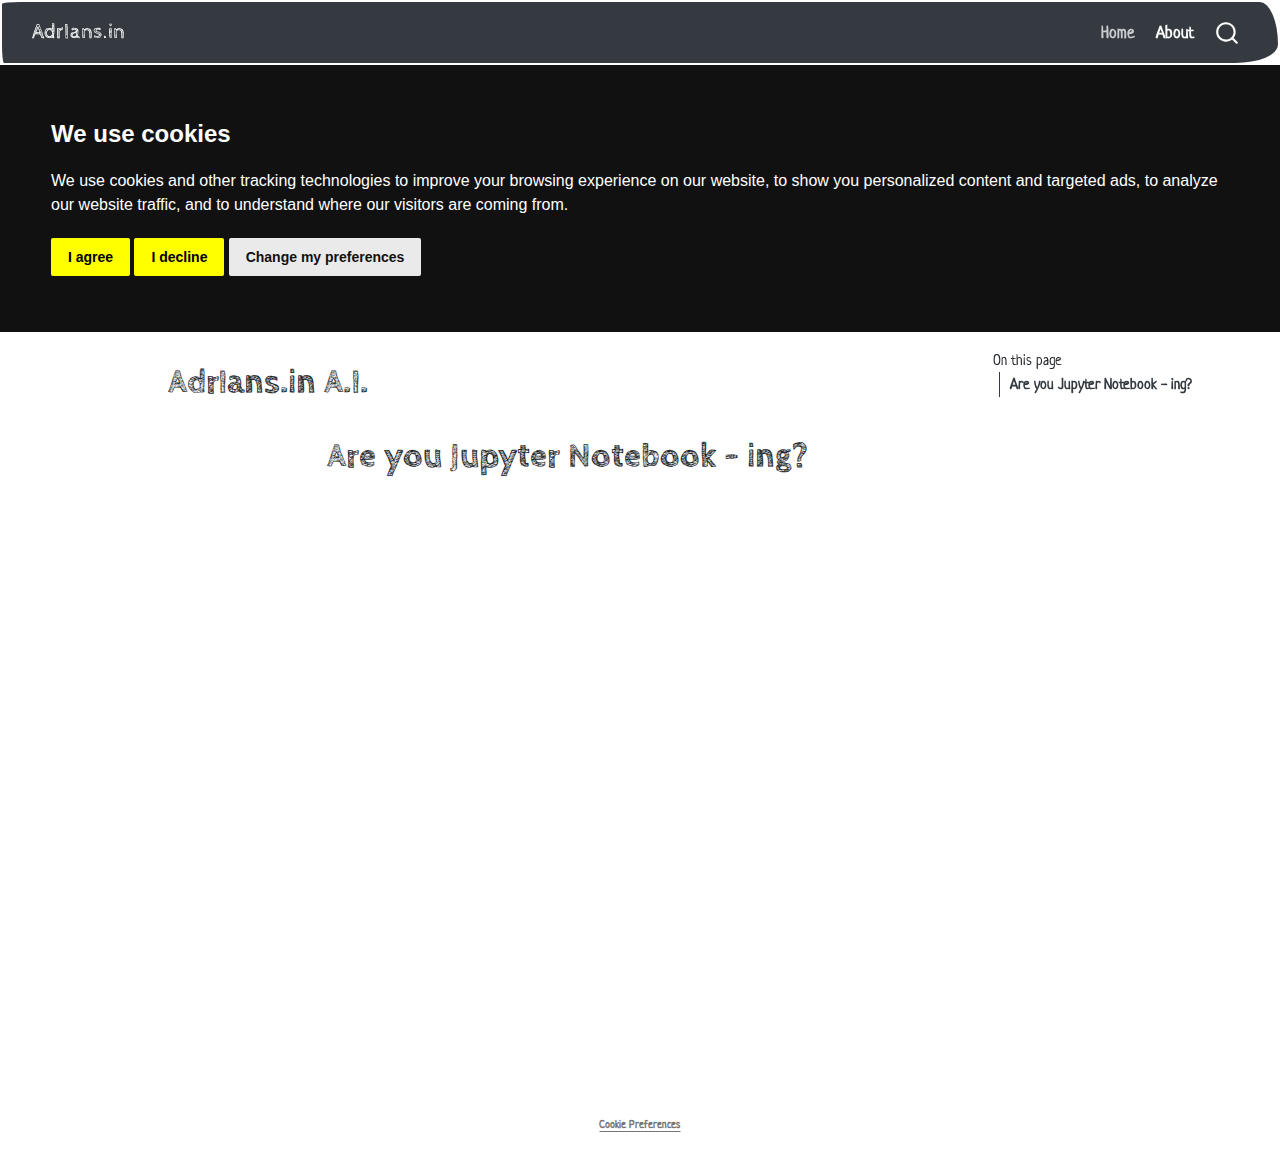
==== index.html @ 58e056fb "first commit" ====
<!DOCTYPE html>
<html xmlns="http://www.w3.org/1999/xhtml" lang="en" xml:lang="en"><head>

<meta charset="utf-8">
<meta name="generator" content="quarto-1.6.32">

<meta name="viewport" content="width=device-width, initial-scale=1.0, user-scalable=yes">


<title>AdrIans.in A.I. – AdrIans.in</title>
<style>
code{white-space: pre-wrap;}
span.smallcaps{font-variant: small-caps;}
div.columns{display: flex; gap: min(4vw, 1.5em);}
div.column{flex: auto; overflow-x: auto;}
div.hanging-indent{margin-left: 1.5em; text-indent: -1.5em;}
ul.task-list{list-style: none;}
ul.task-list li input[type="checkbox"] {
  width: 0.8em;
  margin: 0 0.8em 0.2em -1em; /* quarto-specific, see https://github.com/quarto-dev/quarto-cli/issues/4556 */ 
  vertical-align: middle;
}
</style>


<script src="site_libs/quarto-nav/quarto-nav.js"></script>
<script src="site_libs/quarto-nav/headroom.min.js"></script>
<script src="site_libs/clipboard/clipboard.min.js"></script>
<script src="site_libs/quarto-search/autocomplete.umd.js"></script>
<script src="site_libs/quarto-search/fuse.min.js"></script>
<script src="site_libs/quarto-search/quarto-search.js"></script>
<meta name="quarto:offset" content="./">
<script src="site_libs/cookie-consent/cookie-consent.js"></script>
<link href="site_libs/cookie-consent/cookie-consent.css" rel="stylesheet">
<script src="site_libs/quarto-html/quarto.js"></script>
<script src="site_libs/quarto-html/popper.min.js"></script>
<script src="site_libs/quarto-html/tippy.umd.min.js"></script>
<script src="site_libs/quarto-html/anchor.min.js"></script>
<link href="site_libs/quarto-html/tippy.css" rel="stylesheet">
<link href="site_libs/quarto-html/quarto-syntax-highlighting-2486e1f0a3ee9ee1fc393803a1361cdb.css" rel="stylesheet" id="quarto-text-highlighting-styles">
<script src="site_libs/bootstrap/bootstrap.min.js"></script>
<link href="site_libs/bootstrap/bootstrap-icons.css" rel="stylesheet">
<link href="site_libs/bootstrap/bootstrap-09427e299fde5a80f70e3cfba5108ecd.min.css" rel="stylesheet" append-hash="true" id="quarto-bootstrap" data-mode="light">
<script src="site_libs/quarto-contrib/roughnotation-0.5.1/rough-notation.iife.js"></script>
<script src="site_libs/quarto-contrib/roughnotation-init-1.0.0/rough.js"></script>
<script id="quarto-search-options" type="application/json">{
  "location": "navbar",
  "copy-button": false,
  "collapse-after": 3,
  "panel-placement": "end",
  "type": "overlay",
  "limit": 50,
  "keyboard-shortcut": [
    "f",
    "/",
    "s"
  ],
  "show-item-context": false,
  "language": {
    "search-no-results-text": "No results",
    "search-matching-documents-text": "matching documents",
    "search-copy-link-title": "Copy link to search",
    "search-hide-matches-text": "Hide additional matches",
    "search-more-match-text": "more match in this document",
    "search-more-matches-text": "more matches in this document",
    "search-clear-button-title": "Clear",
    "search-text-placeholder": "",
    "search-detached-cancel-button-title": "Cancel",
    "search-submit-button-title": "Submit",
    "search-label": "Search"
  }
}</script>

<script type="text/javascript" charset="UTF-8">
document.addEventListener('DOMContentLoaded', function () {
cookieconsent.run({
  "notice_banner_type":"headline",
  "consent_type":"express",
  "palette":"dark",
  "language":"en",
  "page_load_consent_levels":["strictly-necessary"],
  "notice_banner_reject_button_hide":false,
  "preferences_center_close_button_hide":false,
  "website_name":""
  ,
"language":"en"
  });
});
</script> 
  


<link rel="stylesheet" href="styles.css">
<meta property="og:title" content="AdrIans.in A.I. – AdrIans.in">
<meta property="og:site_name" content="AdrIans.in">
</head>

<body class="nav-fixed">

<div id="quarto-search-results"></div>
  <header id="quarto-header" class="headroom fixed-top">
    <nav class="navbar navbar-expand-lg " data-bs-theme="dark">
      <div class="navbar-container container-fluid">
      <div class="navbar-brand-container mx-auto">
    <a class="navbar-brand" href="./index.html">
    <span class="navbar-title">AdrIans.in</span>
    </a>
  </div>
            <div id="quarto-search" class="" title="Search"></div>
          <button class="navbar-toggler" type="button" data-bs-toggle="collapse" data-bs-target="#navbarCollapse" aria-controls="navbarCollapse" role="menu" aria-expanded="false" aria-label="Toggle navigation" onclick="if (window.quartoToggleHeadroom) { window.quartoToggleHeadroom(); }">
  <span class="navbar-toggler-icon"></span>
</button>
          <div class="collapse navbar-collapse" id="navbarCollapse">
            <ul class="navbar-nav navbar-nav-scroll ms-auto">
  <li class="nav-item">
    <a class="nav-link active" href="./index.html" aria-current="page"> 
<span class="menu-text">Home</span></a>
  </li>  
  <li class="nav-item">
    <a class="nav-link" href="./about.html"> 
<span class="menu-text">About</span></a>
  </li>  
</ul>
          </div> <!-- /navcollapse -->
            <div class="quarto-navbar-tools">
</div>
      </div> <!-- /container-fluid -->
    </nav>
</header>
<!-- content -->
<div id="quarto-content" class="quarto-container page-columns page-rows-contents page-layout-article page-navbar">
<!-- sidebar -->
<!-- margin-sidebar -->
    <div id="quarto-margin-sidebar" class="sidebar margin-sidebar">
        <nav id="TOC" role="doc-toc" class="toc-active">
    <h2 id="toc-title">On this page</h2>
   
  <ul>
  <li><a href="#are-you-jupyter-notebook---ing" id="toc-are-you-jupyter-notebook---ing" class="nav-link active" data-scroll-target="#are-you-jupyter-notebook---ing">Are you Jupyter Notebook - ing?</a></li>
  </ul>
</nav>
    </div>
<!-- main -->
<main class="content" id="quarto-document-content">

<header id="title-block-header" class="quarto-title-block default">
<div class="quarto-title">
<h1 class="title">AdrIans.in A.I.</h1>
</div>



<div class="quarto-title-meta">

    
  
    
  </div>
  


</header>


<section id="are-you-jupyter-notebook---ing" class="level1" style="text-align: center;">
<h1>Are you Jupyter Notebook - ing?</h1>
</section>



</main> <!-- /main -->
<script id="quarto-html-after-body" type="application/javascript">
window.document.addEventListener("DOMContentLoaded", function (event) {
  const toggleBodyColorMode = (bsSheetEl) => {
    const mode = bsSheetEl.getAttribute("data-mode");
    const bodyEl = window.document.querySelector("body");
    if (mode === "dark") {
      bodyEl.classList.add("quarto-dark");
      bodyEl.classList.remove("quarto-light");
    } else {
      bodyEl.classList.add("quarto-light");
      bodyEl.classList.remove("quarto-dark");
    }
  }
  const toggleBodyColorPrimary = () => {
    const bsSheetEl = window.document.querySelector("link#quarto-bootstrap");
    if (bsSheetEl) {
      toggleBodyColorMode(bsSheetEl);
    }
  }
  toggleBodyColorPrimary();  
  const icon = "";
  const anchorJS = new window.AnchorJS();
  anchorJS.options = {
    placement: 'right',
    icon: icon
  };
  anchorJS.add('.anchored');
  const isCodeAnnotation = (el) => {
    for (const clz of el.classList) {
      if (clz.startsWith('code-annotation-')) {                     
        return true;
      }
    }
    return false;
  }
  const onCopySuccess = function(e) {
    // button target
    const button = e.trigger;
    // don't keep focus
    button.blur();
    // flash "checked"
    button.classList.add('code-copy-button-checked');
    var currentTitle = button.getAttribute("title");
    button.setAttribute("title", "Copied!");
    let tooltip;
    if (window.bootstrap) {
      button.setAttribute("data-bs-toggle", "tooltip");
      button.setAttribute("data-bs-placement", "left");
      button.setAttribute("data-bs-title", "Copied!");
      tooltip = new bootstrap.Tooltip(button, 
        { trigger: "manual", 
          customClass: "code-copy-button-tooltip",
          offset: [0, -8]});
      tooltip.show();    
    }
    setTimeout(function() {
      if (tooltip) {
        tooltip.hide();
        button.removeAttribute("data-bs-title");
        button.removeAttribute("data-bs-toggle");
        button.removeAttribute("data-bs-placement");
      }
      button.setAttribute("title", currentTitle);
      button.classList.remove('code-copy-button-checked');
    }, 1000);
    // clear code selection
    e.clearSelection();
  }
  const getTextToCopy = function(trigger) {
      const codeEl = trigger.previousElementSibling.cloneNode(true);
      for (const childEl of codeEl.children) {
        if (isCodeAnnotation(childEl)) {
          childEl.remove();
        }
      }
      return codeEl.innerText;
  }
  const clipboard = new window.ClipboardJS('.code-copy-button:not([data-in-quarto-modal])', {
    text: getTextToCopy
  });
  clipboard.on('success', onCopySuccess);
  if (window.document.getElementById('quarto-embedded-source-code-modal')) {
    // For code content inside modals, clipBoardJS needs to be initialized with a container option
    // TODO: Check when it could be a function (https://github.com/zenorocha/clipboard.js/issues/860)
    const clipboardModal = new window.ClipboardJS('.code-copy-button[data-in-quarto-modal]', {
      text: getTextToCopy,
      container: window.document.getElementById('quarto-embedded-source-code-modal')
    });
    clipboardModal.on('success', onCopySuccess);
  }
    var localhostRegex = new RegExp(/^(?:http|https):\/\/localhost\:?[0-9]*\//);
    var mailtoRegex = new RegExp(/^mailto:/);
      var filterRegex = new RegExp('/' + window.location.host + '/');
    var isInternal = (href) => {
        return filterRegex.test(href) || localhostRegex.test(href) || mailtoRegex.test(href);
    }
    // Inspect non-navigation links and adorn them if external
 	var links = window.document.querySelectorAll('a[href]:not(.nav-link):not(.navbar-brand):not(.toc-action):not(.sidebar-link):not(.sidebar-item-toggle):not(.pagination-link):not(.no-external):not([aria-hidden]):not(.dropdown-item):not(.quarto-navigation-tool):not(.about-link)');
    for (var i=0; i<links.length; i++) {
      const link = links[i];
      if (!isInternal(link.href)) {
        // undo the damage that might have been done by quarto-nav.js in the case of
        // links that we want to consider external
        if (link.dataset.originalHref !== undefined) {
          link.href = link.dataset.originalHref;
        }
      }
    }
  function tippyHover(el, contentFn, onTriggerFn, onUntriggerFn) {
    const config = {
      allowHTML: true,
      maxWidth: 500,
      delay: 100,
      arrow: false,
      appendTo: function(el) {
          return el.parentElement;
      },
      interactive: true,
      interactiveBorder: 10,
      theme: 'quarto',
      placement: 'bottom-start',
    };
    if (contentFn) {
      config.content = contentFn;
    }
    if (onTriggerFn) {
      config.onTrigger = onTriggerFn;
    }
    if (onUntriggerFn) {
      config.onUntrigger = onUntriggerFn;
    }
    window.tippy(el, config); 
  }
  const noterefs = window.document.querySelectorAll('a[role="doc-noteref"]');
  for (var i=0; i<noterefs.length; i++) {
    const ref = noterefs[i];
    tippyHover(ref, function() {
      // use id or data attribute instead here
      let href = ref.getAttribute('data-footnote-href') || ref.getAttribute('href');
      try { href = new URL(href).hash; } catch {}
      const id = href.replace(/^#\/?/, "");
      const note = window.document.getElementById(id);
      if (note) {
        return note.innerHTML;
      } else {
        return "";
      }
    });
  }
  const xrefs = window.document.querySelectorAll('a.quarto-xref');
  const processXRef = (id, note) => {
    // Strip column container classes
    const stripColumnClz = (el) => {
      el.classList.remove("page-full", "page-columns");
      if (el.children) {
        for (const child of el.children) {
          stripColumnClz(child);
        }
      }
    }
    stripColumnClz(note)
    if (id === null || id.startsWith('sec-')) {
      // Special case sections, only their first couple elements
      const container = document.createElement("div");
      if (note.children && note.children.length > 2) {
        container.appendChild(note.children[0].cloneNode(true));
        for (let i = 1; i < note.children.length; i++) {
          const child = note.children[i];
          if (child.tagName === "P" && child.innerText === "") {
            continue;
          } else {
            container.appendChild(child.cloneNode(true));
            break;
          }
        }
        if (window.Quarto?.typesetMath) {
          window.Quarto.typesetMath(container);
        }
        return container.innerHTML
      } else {
        if (window.Quarto?.typesetMath) {
          window.Quarto.typesetMath(note);
        }
        return note.innerHTML;
      }
    } else {
      // Remove any anchor links if they are present
      const anchorLink = note.querySelector('a.anchorjs-link');
      if (anchorLink) {
        anchorLink.remove();
      }
      if (window.Quarto?.typesetMath) {
        window.Quarto.typesetMath(note);
      }
      // TODO in 1.5, we should make sure this works without a callout special case
      if (note.classList.contains("callout")) {
        return note.outerHTML;
      } else {
        return note.innerHTML;
      }
    }
  }
  for (var i=0; i<xrefs.length; i++) {
    const xref = xrefs[i];
    tippyHover(xref, undefined, function(instance) {
      instance.disable();
      let url = xref.getAttribute('href');
      let hash = undefined; 
      if (url.startsWith('#')) {
        hash = url;
      } else {
        try { hash = new URL(url).hash; } catch {}
      }
      if (hash) {
        const id = hash.replace(/^#\/?/, "");
        const note = window.document.getElementById(id);
        if (note !== null) {
          try {
            const html = processXRef(id, note.cloneNode(true));
            instance.setContent(html);
          } finally {
            instance.enable();
            instance.show();
          }
        } else {
          // See if we can fetch this
          fetch(url.split('#')[0])
          .then(res => res.text())
          .then(html => {
            const parser = new DOMParser();
            const htmlDoc = parser.parseFromString(html, "text/html");
            const note = htmlDoc.getElementById(id);
            if (note !== null) {
              const html = processXRef(id, note);
              instance.setContent(html);
            } 
          }).finally(() => {
            instance.enable();
            instance.show();
          });
        }
      } else {
        // See if we can fetch a full url (with no hash to target)
        // This is a special case and we should probably do some content thinning / targeting
        fetch(url)
        .then(res => res.text())
        .then(html => {
          const parser = new DOMParser();
          const htmlDoc = parser.parseFromString(html, "text/html");
          const note = htmlDoc.querySelector('main.content');
          if (note !== null) {
            // This should only happen for chapter cross references
            // (since there is no id in the URL)
            // remove the first header
            if (note.children.length > 0 && note.children[0].tagName === "HEADER") {
              note.children[0].remove();
            }
            const html = processXRef(null, note);
            instance.setContent(html);
          } 
        }).finally(() => {
          instance.enable();
          instance.show();
        });
      }
    }, function(instance) {
    });
  }
      let selectedAnnoteEl;
      const selectorForAnnotation = ( cell, annotation) => {
        let cellAttr = 'data-code-cell="' + cell + '"';
        let lineAttr = 'data-code-annotation="' +  annotation + '"';
        const selector = 'span[' + cellAttr + '][' + lineAttr + ']';
        return selector;
      }
      const selectCodeLines = (annoteEl) => {
        const doc = window.document;
        const targetCell = annoteEl.getAttribute("data-target-cell");
        const targetAnnotation = annoteEl.getAttribute("data-target-annotation");
        const annoteSpan = window.document.querySelector(selectorForAnnotation(targetCell, targetAnnotation));
        const lines = annoteSpan.getAttribute("data-code-lines").split(",");
        const lineIds = lines.map((line) => {
          return targetCell + "-" + line;
        })
        let top = null;
        let height = null;
        let parent = null;
        if (lineIds.length > 0) {
            //compute the position of the single el (top and bottom and make a div)
            const el = window.document.getElementById(lineIds[0]);
            top = el.offsetTop;
            height = el.offsetHeight;
            parent = el.parentElement.parentElement;
          if (lineIds.length > 1) {
            const lastEl = window.document.getElementById(lineIds[lineIds.length - 1]);
            const bottom = lastEl.offsetTop + lastEl.offsetHeight;
            height = bottom - top;
          }
          if (top !== null && height !== null && parent !== null) {
            // cook up a div (if necessary) and position it 
            let div = window.document.getElementById("code-annotation-line-highlight");
            if (div === null) {
              div = window.document.createElement("div");
              div.setAttribute("id", "code-annotation-line-highlight");
              div.style.position = 'absolute';
              parent.appendChild(div);
            }
            div.style.top = top - 2 + "px";
            div.style.height = height + 4 + "px";
            div.style.left = 0;
            let gutterDiv = window.document.getElementById("code-annotation-line-highlight-gutter");
            if (gutterDiv === null) {
              gutterDiv = window.document.createElement("div");
              gutterDiv.setAttribute("id", "code-annotation-line-highlight-gutter");
              gutterDiv.style.position = 'absolute';
              const codeCell = window.document.getElementById(targetCell);
              const gutter = codeCell.querySelector('.code-annotation-gutter');
              gutter.appendChild(gutterDiv);
            }
            gutterDiv.style.top = top - 2 + "px";
            gutterDiv.style.height = height + 4 + "px";
          }
          selectedAnnoteEl = annoteEl;
        }
      };
      const unselectCodeLines = () => {
        const elementsIds = ["code-annotation-line-highlight", "code-annotation-line-highlight-gutter"];
        elementsIds.forEach((elId) => {
          const div = window.document.getElementById(elId);
          if (div) {
            div.remove();
          }
        });
        selectedAnnoteEl = undefined;
      };
        // Handle positioning of the toggle
    window.addEventListener(
      "resize",
      throttle(() => {
        elRect = undefined;
        if (selectedAnnoteEl) {
          selectCodeLines(selectedAnnoteEl);
        }
      }, 10)
    );
    function throttle(fn, ms) {
    let throttle = false;
    let timer;
      return (...args) => {
        if(!throttle) { // first call gets through
            fn.apply(this, args);
            throttle = true;
        } else { // all the others get throttled
            if(timer) clearTimeout(timer); // cancel #2
            timer = setTimeout(() => {
              fn.apply(this, args);
              timer = throttle = false;
            }, ms);
        }
      };
    }
      // Attach click handler to the DT
      const annoteDls = window.document.querySelectorAll('dt[data-target-cell]');
      for (const annoteDlNode of annoteDls) {
        annoteDlNode.addEventListener('click', (event) => {
          const clickedEl = event.target;
          if (clickedEl !== selectedAnnoteEl) {
            unselectCodeLines();
            const activeEl = window.document.querySelector('dt[data-target-cell].code-annotation-active');
            if (activeEl) {
              activeEl.classList.remove('code-annotation-active');
            }
            selectCodeLines(clickedEl);
            clickedEl.classList.add('code-annotation-active');
          } else {
            // Unselect the line
            unselectCodeLines();
            clickedEl.classList.remove('code-annotation-active');
          }
        });
      }
  const findCites = (el) => {
    const parentEl = el.parentElement;
    if (parentEl) {
      const cites = parentEl.dataset.cites;
      if (cites) {
        return {
          el,
          cites: cites.split(' ')
        };
      } else {
        return findCites(el.parentElement)
      }
    } else {
      return undefined;
    }
  };
  var bibliorefs = window.document.querySelectorAll('a[role="doc-biblioref"]');
  for (var i=0; i<bibliorefs.length; i++) {
    const ref = bibliorefs[i];
    const citeInfo = findCites(ref);
    if (citeInfo) {
      tippyHover(citeInfo.el, function() {
        var popup = window.document.createElement('div');
        citeInfo.cites.forEach(function(cite) {
          var citeDiv = window.document.createElement('div');
          citeDiv.classList.add('hanging-indent');
          citeDiv.classList.add('csl-entry');
          var biblioDiv = window.document.getElementById('ref-' + cite);
          if (biblioDiv) {
            citeDiv.innerHTML = biblioDiv.innerHTML;
          }
          popup.appendChild(citeDiv);
        });
        return popup.innerHTML;
      });
    }
  }
});
</script>
</div> <!-- /content -->
<footer class="footer">
  <div class="nav-footer">
    <div class="nav-footer-left">
      &nbsp;
    </div>   
    <div class="nav-footer-center">

<div class="cookie-consent-footer"><a href="#" id="open_preferences_center">Cookie Preferences</a></div></div>
    <div class="nav-footer-right">
      &nbsp;
    </div>
  </div>
</footer>




</body></html>
---- site_libs/cookie-consent/cookie-consent.css ----
div.cookie-consent-footer {
  font-size: 0.8em;
  text-decoration: none;
}
---- site_libs/quarto-html/tippy.css ----
.tippy-box[data-animation=fade][data-state=hidden]{opacity:0}[data-tippy-root]{max-width:calc(100vw - 10px)}.tippy-box{position:relative;background-color:#333;color:#fff;border-radius:4px;font-size:14px;line-height:1.4;white-space:normal;outline:0;transition-property:transform,visibility,opacity}.tippy-box[data-placement^=top]>.tippy-arrow{bottom:0}.tippy-box[data-placement^=top]>.tippy-arrow:before{bottom:-7px;left:0;border-width:8px 8px 0;border-top-color:initial;transform-origin:center top}.tippy-box[data-placement^=bottom]>.tippy-arrow{top:0}.tippy-box[data-placement^=bottom]>.tippy-arrow:before{top:-7px;left:0;border-width:0 8px 8px;border-bottom-color:initial;transform-origin:center bottom}.tippy-box[data-placement^=left]>.tippy-arrow{right:0}.tippy-box[data-placement^=left]>.tippy-arrow:before{border-width:8px 0 8px 8px;border-left-color:initial;right:-7px;transform-origin:center left}.tippy-box[data-placement^=right]>.tippy-arrow{left:0}.tippy-box[data-placement^=right]>.tippy-arrow:before{left:-7px;border-width:8px 8px 8px 0;border-right-color:initial;transform-origin:center right}.tippy-box[data-inertia][data-state=visible]{transition-timing-function:cubic-bezier(.54,1.5,.38,1.11)}.tippy-arrow{width:16px;height:16px;color:#333}.tippy-arrow:before{content:"";position:absolute;border-color:transparent;border-style:solid}.tippy-content{position:relative;padding:5px 9px;z-index:1}
---- site_libs/quarto-html/quarto-syntax-highlighting-2486e1f0a3ee9ee1fc393803a1361cdb.css ----
/* quarto syntax highlight colors */
:root {
  --quarto-hl-ot-color: #003B4F;
  --quarto-hl-at-color: #657422;
  --quarto-hl-ss-color: #20794D;
  --quarto-hl-an-color: #5E5E5E;
  --quarto-hl-fu-color: #4758AB;
  --quarto-hl-st-color: #20794D;
  --quarto-hl-cf-color: #003B4F;
  --quarto-hl-op-color: #5E5E5E;
  --quarto-hl-er-color: #AD0000;
  --quarto-hl-bn-color: #AD0000;
  --quarto-hl-al-color: #AD0000;
  --quarto-hl-va-color: #111111;
  --quarto-hl-bu-color: inherit;
  --quarto-hl-ex-color: inherit;
  --quarto-hl-pp-color: #AD0000;
  --quarto-hl-in-color: #5E5E5E;
  --quarto-hl-vs-color: #20794D;
  --quarto-hl-wa-color: #5E5E5E;
  --quarto-hl-do-color: #5E5E5E;
  --quarto-hl-im-color: #00769E;
  --quarto-hl-ch-color: #20794D;
  --quarto-hl-dt-color: #AD0000;
  --quarto-hl-fl-color: #AD0000;
  --quarto-hl-co-color: #5E5E5E;
  --quarto-hl-cv-color: #5E5E5E;
  --quarto-hl-cn-color: #8f5902;
  --quarto-hl-sc-color: #5E5E5E;
  --quarto-hl-dv-color: #AD0000;
  --quarto-hl-kw-color: #003B4F;
}

/* other quarto variables */
:root {
  --quarto-font-monospace: SFMono-Regular, Menlo, Monaco, Consolas, "Liberation Mono", "Courier New", monospace;
}

pre > code.sourceCode > span {
  color: #003B4F;
}

code span {
  color: #003B4F;
}

code.sourceCode > span {
  color: #003B4F;
}

div.sourceCode,
div.sourceCode pre.sourceCode {
  color: #003B4F;
}

code span.ot {
  color: #003B4F;
  font-style: inherit;
}

code span.at {
  color: #657422;
  font-style: inherit;
}

code span.ss {
  color: #20794D;
  font-style: inherit;
}

code span.an {
  color: #5E5E5E;
  font-style: inherit;
}

code span.fu {
  color: #4758AB;
  font-style: inherit;
}

code span.st {
  color: #20794D;
  font-style: inherit;
}

code span.cf {
  color: #003B4F;
  font-weight: bold;
  font-style: inherit;
}

code span.op {
  color: #5E5E5E;
  font-style: inherit;
}

code span.er {
  color: #AD0000;
  font-style: inherit;
}

code span.bn {
  color: #AD0000;
  font-style: inherit;
}

code span.al {
  color: #AD0000;
  font-style: inherit;
}

code span.va {
  color: #111111;
  font-style: inherit;
}

code span.bu {
  font-style: inherit;
}

code span.ex {
  font-style: inherit;
}

code span.pp {
  color: #AD0000;
  font-style: inherit;
}

code span.in {
  color: #5E5E5E;
  font-style: inherit;
}

code span.vs {
  color: #20794D;
  font-style: inherit;
}

code span.wa {
  color: #5E5E5E;
  font-style: italic;
}

code span.do {
  color: #5E5E5E;
  font-style: italic;
}

code span.im {
  color: #00769E;
  font-style: inherit;
}

code span.ch {
  color: #20794D;
  font-style: inherit;
}

code span.dt {
  color: #AD0000;
  font-style: inherit;
}

code span.fl {
  color: #AD0000;
  font-style: inherit;
}

code span.co {
  color: #5E5E5E;
  font-style: inherit;
}

code span.cv {
  color: #5E5E5E;
  font-style: italic;
}

code span.cn {
  color: #8f5902;
  font-style: inherit;
}

code span.sc {
  color: #5E5E5E;
  font-style: inherit;
}

code span.dv {
  color: #AD0000;
  font-style: inherit;
}

code span.kw {
  color: #003B4F;
  font-weight: bold;
  font-style: inherit;
}

.prevent-inlining {
  content: "</";
}

/*# sourceMappingURL=b94514f873b6ebc3b38fab26346a7c13.css.map */
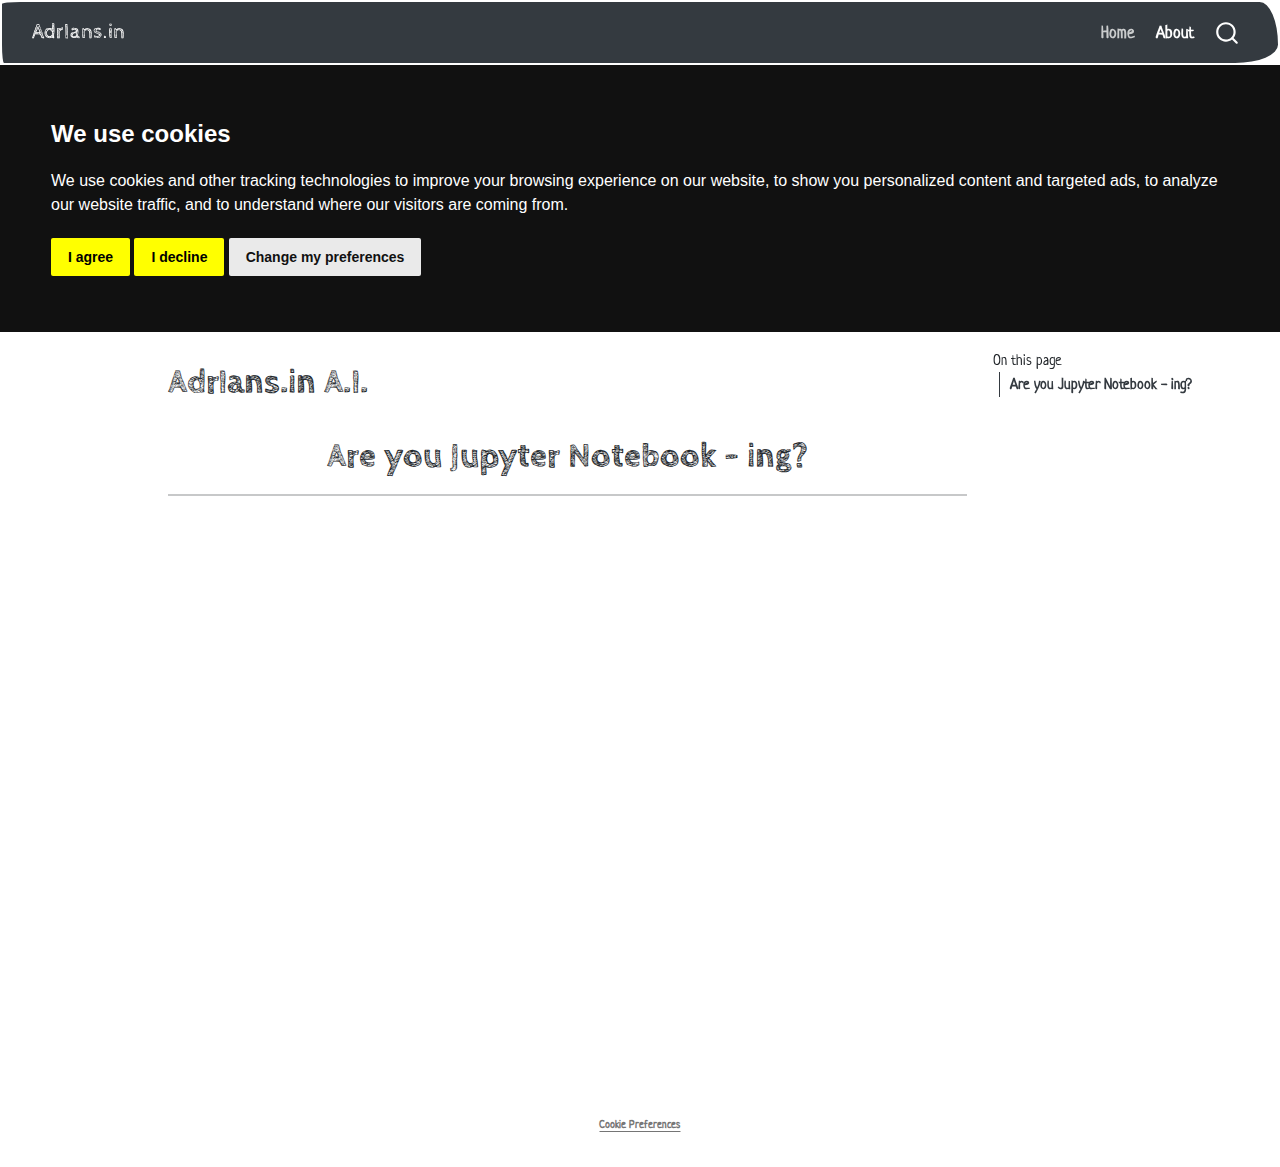
==== commit 1995736d: "updates" ====
--- a/index.html
+++ b/index.html
@@ -30,6 +30,7 @@
 <script src="site_libs/quarto-search/fuse.min.js"></script>
 <script src="site_libs/quarto-search/quarto-search.js"></script>
 <meta name="quarto:offset" content="./">
+<link href="./favicon.png" rel="icon" type="image/png">
 <script src="site_libs/cookie-consent/cookie-consent.js"></script>
 <link href="site_libs/cookie-consent/cookie-consent.css" rel="stylesheet">
 <script src="site_libs/quarto-html/quarto.js"></script>
@@ -70,6 +71,15 @@
     "search-label": "Search"
   }
 }</script>
+<script async="" src="https://www.googletagmanager.com/gtag/js?id=G-PNK86VF980"></script>
+
+<script type="text/plain" cookie-consent="tracking">
+
+window.dataLayer = window.dataLayer || [];
+function gtag(){dataLayer.push(arguments);}
+gtag('js', new Date());
+gtag('config', 'G-PNK86VF980', { 'anonymize_ip': true});
+</script>
 
 <script type="text/javascript" charset="UTF-8">
 document.addEventListener('DOMContentLoaded', function () {
@@ -165,6 +175,7 @@
 <section id="are-you-jupyter-notebook---ing" class="level1" style="text-align: center;">
 <h1>Are you Jupyter Notebook - ing?</h1>
 </section>
+<hr>
 
 
 
